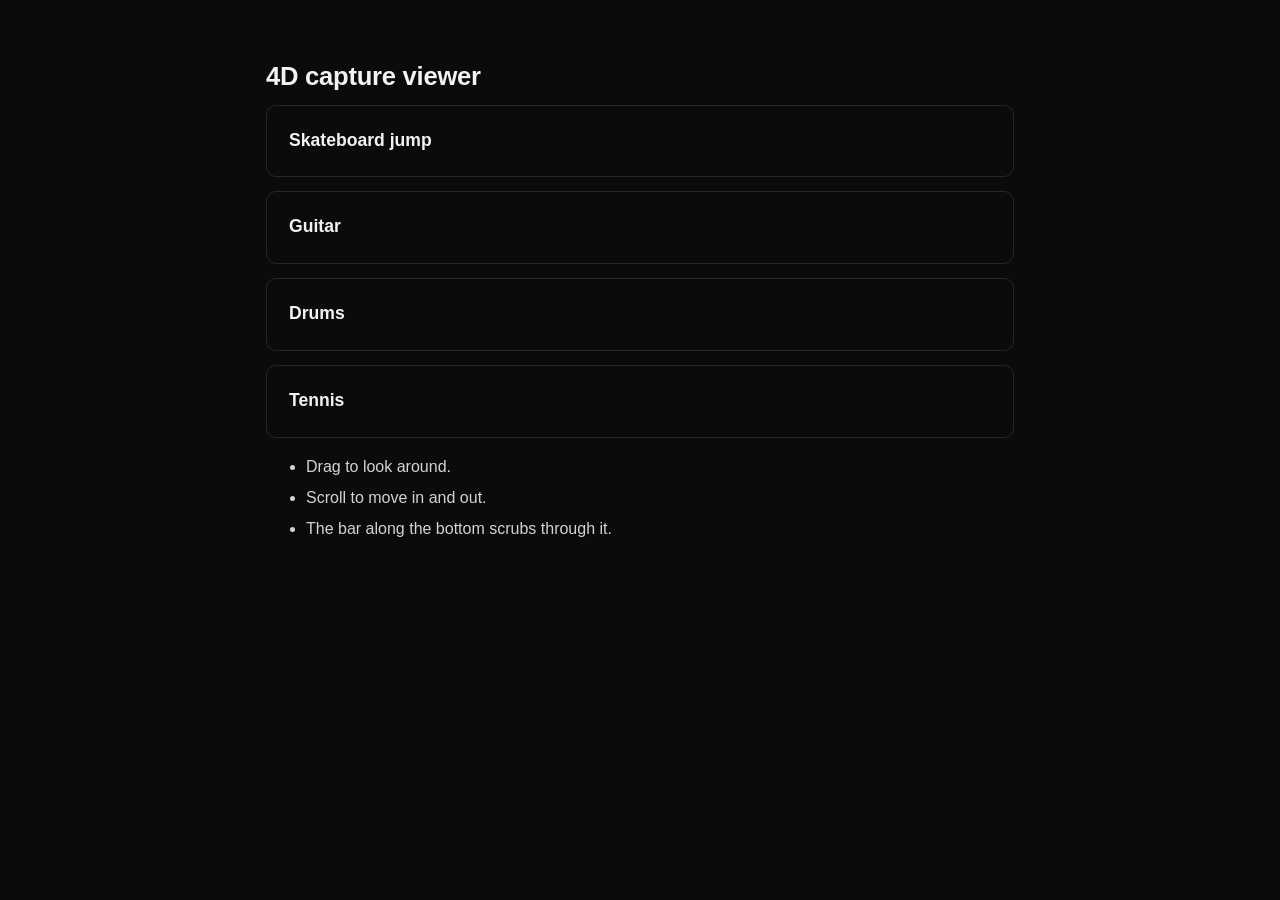
==== index.html @ 12e5ae1e "Play the loops forward then backward Looping by modulo sends the last frame straight back to the fir" ====
<!DOCTYPE html>
<html lang="en">
<head>
<meta charset="utf-8">
<meta name="viewport" content="width=device-width, initial-scale=1">
<title>4D capture viewer</title>
<style>
  :root { --bg:#0b0b0c; --fg:#f2f2f0; --dim:#8d8d88; --line:#26262a; --accent:#7fd1c1; }
  * { box-sizing: border-box; }
  body { margin:0; background:var(--bg); color:var(--fg);
         font:16px/1.6 -apple-system,BlinkMacSystemFont,"Segoe UI",Helvetica,Arial,sans-serif; }
  .wrap { max-width:780px; margin:0 auto; padding:56px 16px 80px; }
  h1 { font-size:1.6rem; font-weight:600; margin:0 0 .3em; letter-spacing:-.01em; }
  .sub { color:var(--dim); margin:0 0 2.5em; }
  .scene { display:block; border:1px solid var(--line); border-radius:10px;
           padding:20px 22px; margin:0 0 14px; text-decoration:none; color:inherit;
           transition:border-color .15s, background .15s; }
  .scene:hover { border-color:var(--accent); background:#121214; }
  .scene b { display:block; font-size:1.1rem; margin-bottom:.15em; }
  .scene span { color:var(--dim); font-size:.92rem; }
  h2 { font-size:1rem; font-weight:600; margin:2.6em 0 .6em; }
  p, li { color:#d3d3cf; }
  li { margin-bottom:.35em; }
  code { background:#17171a; padding:1px 6px; border-radius:4px; font-size:.88em; }
  table { border-collapse:collapse; width:100%; margin:.6em 0 0; font-size:.93rem; }
  td { padding:5px 10px 5px 0; border-bottom:1px solid var(--line); color:#d3d3cf; }
  td:first-child { color:var(--dim); white-space:nowrap; width:42%; }
  footer { margin-top:3.5em; padding-top:1.4em; border-top:1px solid var(--line);
           color:var(--dim); font-size:.86rem; }
</style>
</head>
<body>
<div class="wrap">

  <h1>4D capture viewer</h1>


  <a class="scene" href="app/?lng=en&amp;cam=-1.3641,-0.5130,-9.8923,0.4428,-1.0699,0.7647&amp;load=../assets/skate_jump.sog4d">
    <b>Skateboard jump</b>
  </a>

  <a class="scene" href="app/?lng=en&amp;cam=-6.9040,-0.6630,-12.1068,-0.9332,-0.9944,-1.5595&amp;bounce=1&amp;load=../assets/nick_guitar.sog4d">
    <b>Guitar</b>
  </a>

  <a class="scene" href="app/?lng=en&amp;cam=-1.2178,0.1667,-8.8289,-0.3908,-0.0409,2.5588&amp;bounce=1&amp;load=../assets/tim_drums.sog4d">
    <b>Drums</b>
  </a>

  <a class="scene" href="app/?lng=en&amp;view=-2.5139,-1.8798,6.7518,144.3473,-8.0171,0.110555&amp;bounce=1&amp;load=../assets/tennis.sog4d">
    <b>Tennis</b>
  </a>

  <ul>
    <li>Drag to look around.</li>
    <li>Scroll to move in and out.</li>
    <li>The bar along the bottom scrubs through it.</li>
  </ul>

</div>
</body>
</html>
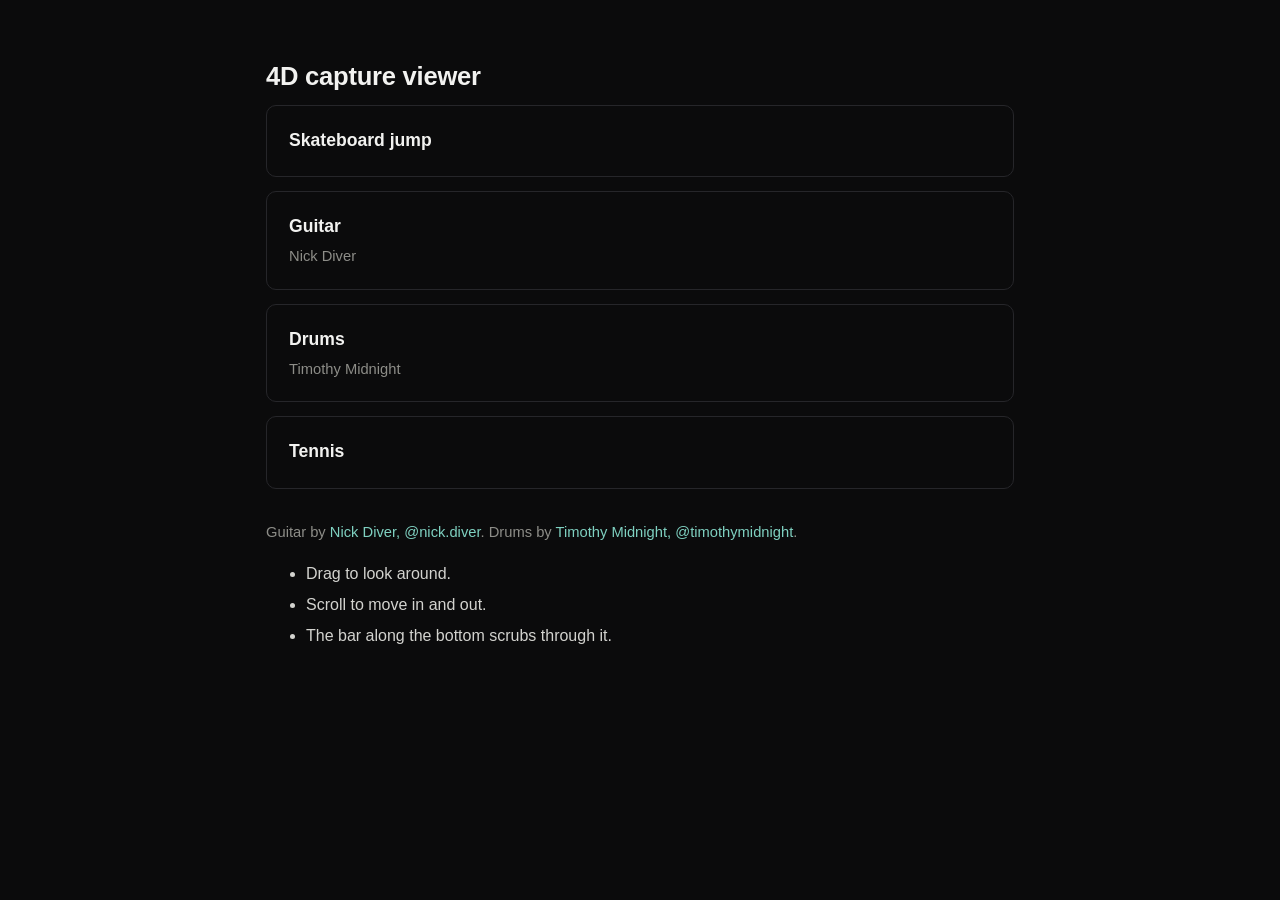
==== commit 59d03a47: "Credit the performers on the scene menu Nick Diver on the guitar scene and Timothy Midnight on the d" ====
--- a/index.html
+++ b/index.html
@@ -25,6 +25,9 @@
   table { border-collapse:collapse; width:100%; margin:.6em 0 0; font-size:.93rem; }
   td { padding:5px 10px 5px 0; border-bottom:1px solid var(--line); color:#d3d3cf; }
   td:first-child { color:var(--dim); white-space:nowrap; width:42%; }
+  .credits { margin:2.2em 0 0; color:var(--dim); font-size:.92rem; }
+  .credits a { color:var(--accent); text-decoration:none; }
+  .credits a:hover { text-decoration:underline; }
   footer { margin-top:3.5em; padding-top:1.4em; border-top:1px solid var(--line);
            color:var(--dim); font-size:.86rem; }
 </style>
@@ -35,21 +38,28 @@
   <h1>4D capture viewer</h1>
 
 
-  <a class="scene" href="app/?lng=en&amp;cam=-1.3641,-0.5130,-9.8923,0.4428,-1.0699,0.7647&amp;load=../assets/skate_jump.sog4d">
+  <a class="scene" href="app/?lng=en&amp;cam=-1.3641,-0.5130,-9.8923,0.4428,-1.0699,0.7647&amp;load=https://pub-5d477fff8046453485dba51fd2ed2aa6.r2.dev/skate_jump.sog4d">
     <b>Skateboard jump</b>
   </a>
 
-  <a class="scene" href="app/?lng=en&amp;cam=-6.9040,-0.6630,-12.1068,-0.9332,-0.9944,-1.5595&amp;bounce=1&amp;load=../assets/nick_guitar.sog4d">
+  <a class="scene" href="app/?lng=en&amp;cam=-6.9040,-0.6630,-12.1068,-0.9332,-0.9944,-1.5595&amp;bounce=1&amp;load=https://pub-5d477fff8046453485dba51fd2ed2aa6.r2.dev/nick_guitar.sog4d">
     <b>Guitar</b>
+    <span>Nick Diver</span>
   </a>
 
-  <a class="scene" href="app/?lng=en&amp;cam=-1.2178,0.1667,-8.8289,-0.3908,-0.0409,2.5588&amp;bounce=1&amp;load=../assets/tim_drums.sog4d">
+  <a class="scene" href="app/?lng=en&amp;view=-0.3908,-0.0409,2.5588,184.1537,-1.0417,0.097728&amp;load=https://pub-5d477fff8046453485dba51fd2ed2aa6.r2.dev/tim_drums.sog4d">
     <b>Drums</b>
+    <span>Timothy Midnight</span>
   </a>
 
-  <a class="scene" href="app/?lng=en&amp;view=-2.5139,-1.8798,6.7518,144.3473,-8.0171,0.110555&amp;bounce=1&amp;load=../assets/tennis.sog4d">
+  <a class="scene" href="app/?lng=en&amp;view=-2.5139,-1.8798,6.7518,144.3473,-8.0171,0.110555&amp;load=https://pub-5d477fff8046453485dba51fd2ed2aa6.r2.dev/tennis.sog4d">
     <b>Tennis</b>
   </a>
+
+  <p class="credits">
+    Guitar by <a href="https://www.instagram.com/nick.diver/" target="_blank" rel="noopener noreferrer">Nick Diver, @nick.diver</a>.
+    Drums by <a href="https://www.instagram.com/timothymidnight/" target="_blank" rel="noopener noreferrer">Timothy Midnight, @timothymidnight</a>.
+  </p>
 
   <ul>
     <li>Drag to look around.</li>
@@ -58,5 +68,8 @@
   </ul>
 
 </div>
+<!-- Cloudflare Web Analytics -->
+<script type="module" src="https://static.cloudflareinsights.com/beacon.min.js" data-cf-beacon='{"token": "38a9ac688dff4cf298d0b71aaebb80f2"}'></script>
+<!-- End Cloudflare Web Analytics -->
 </body>
 </html>
